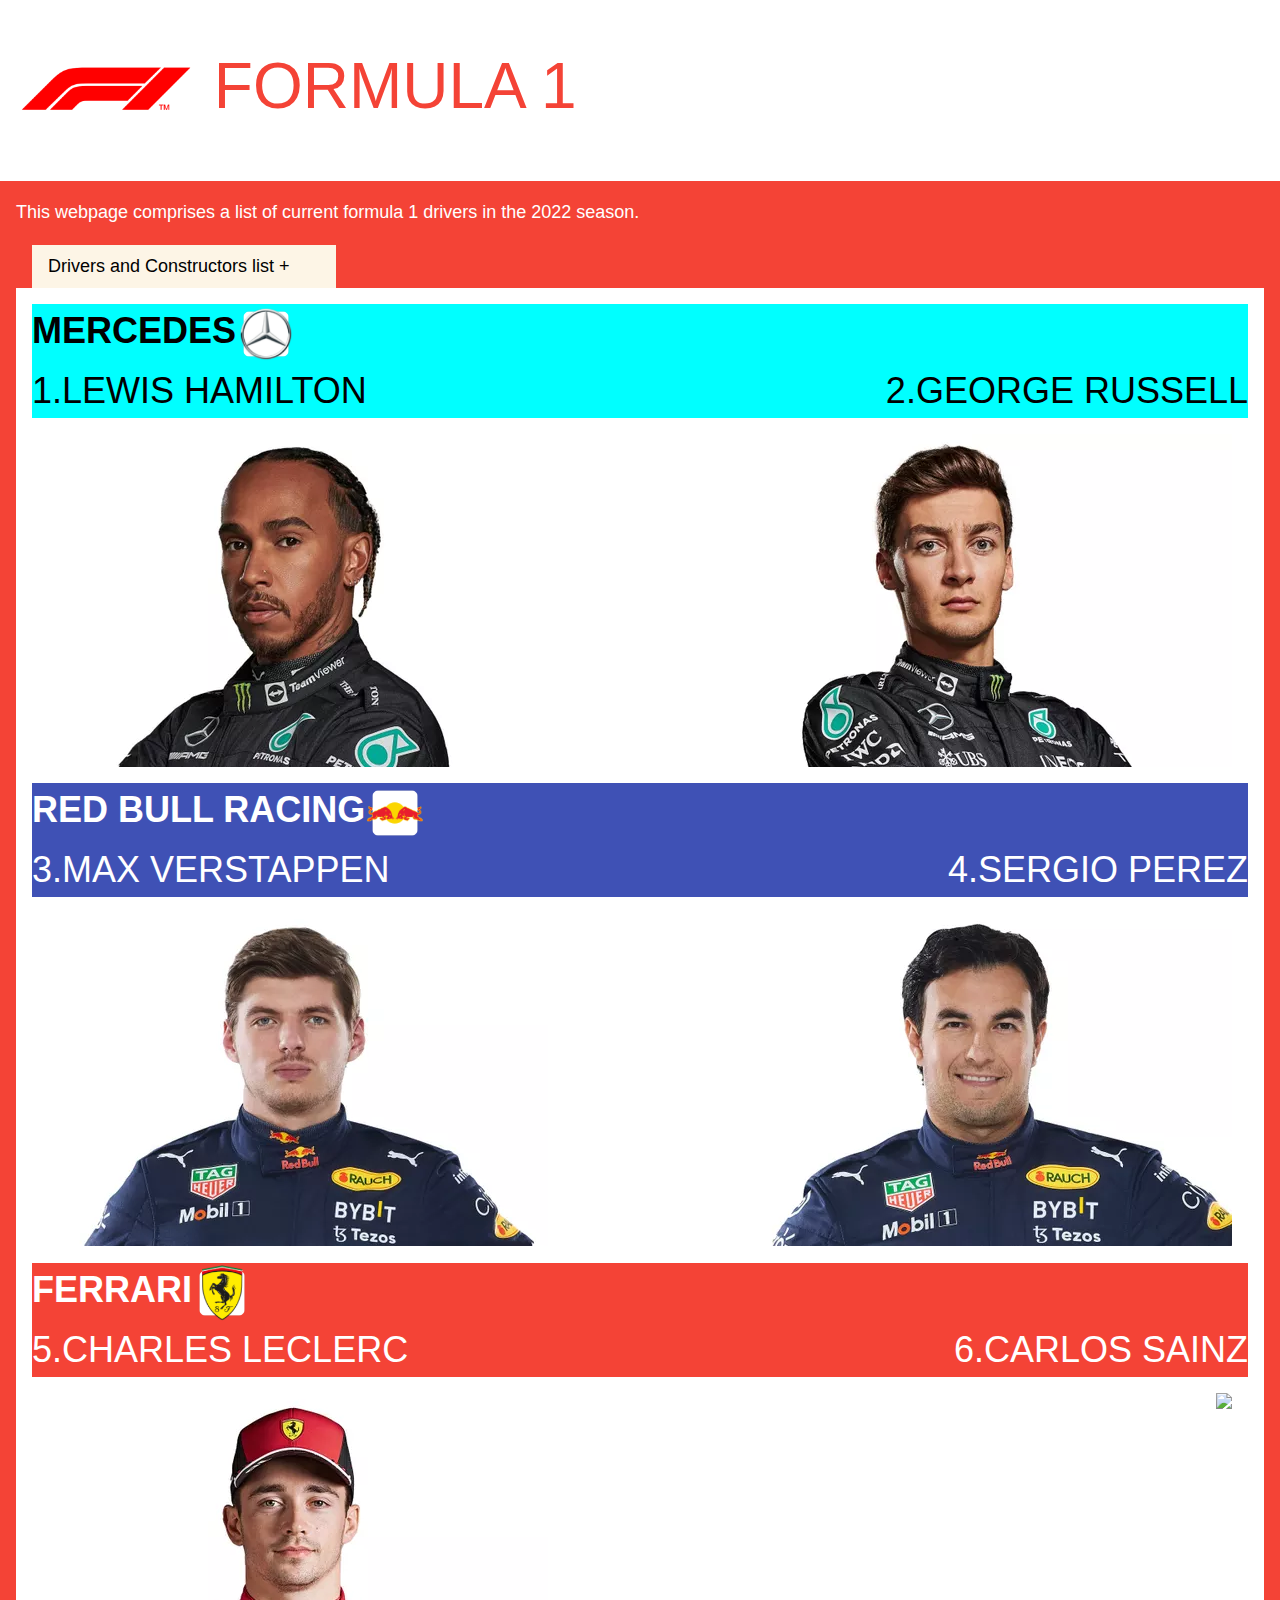
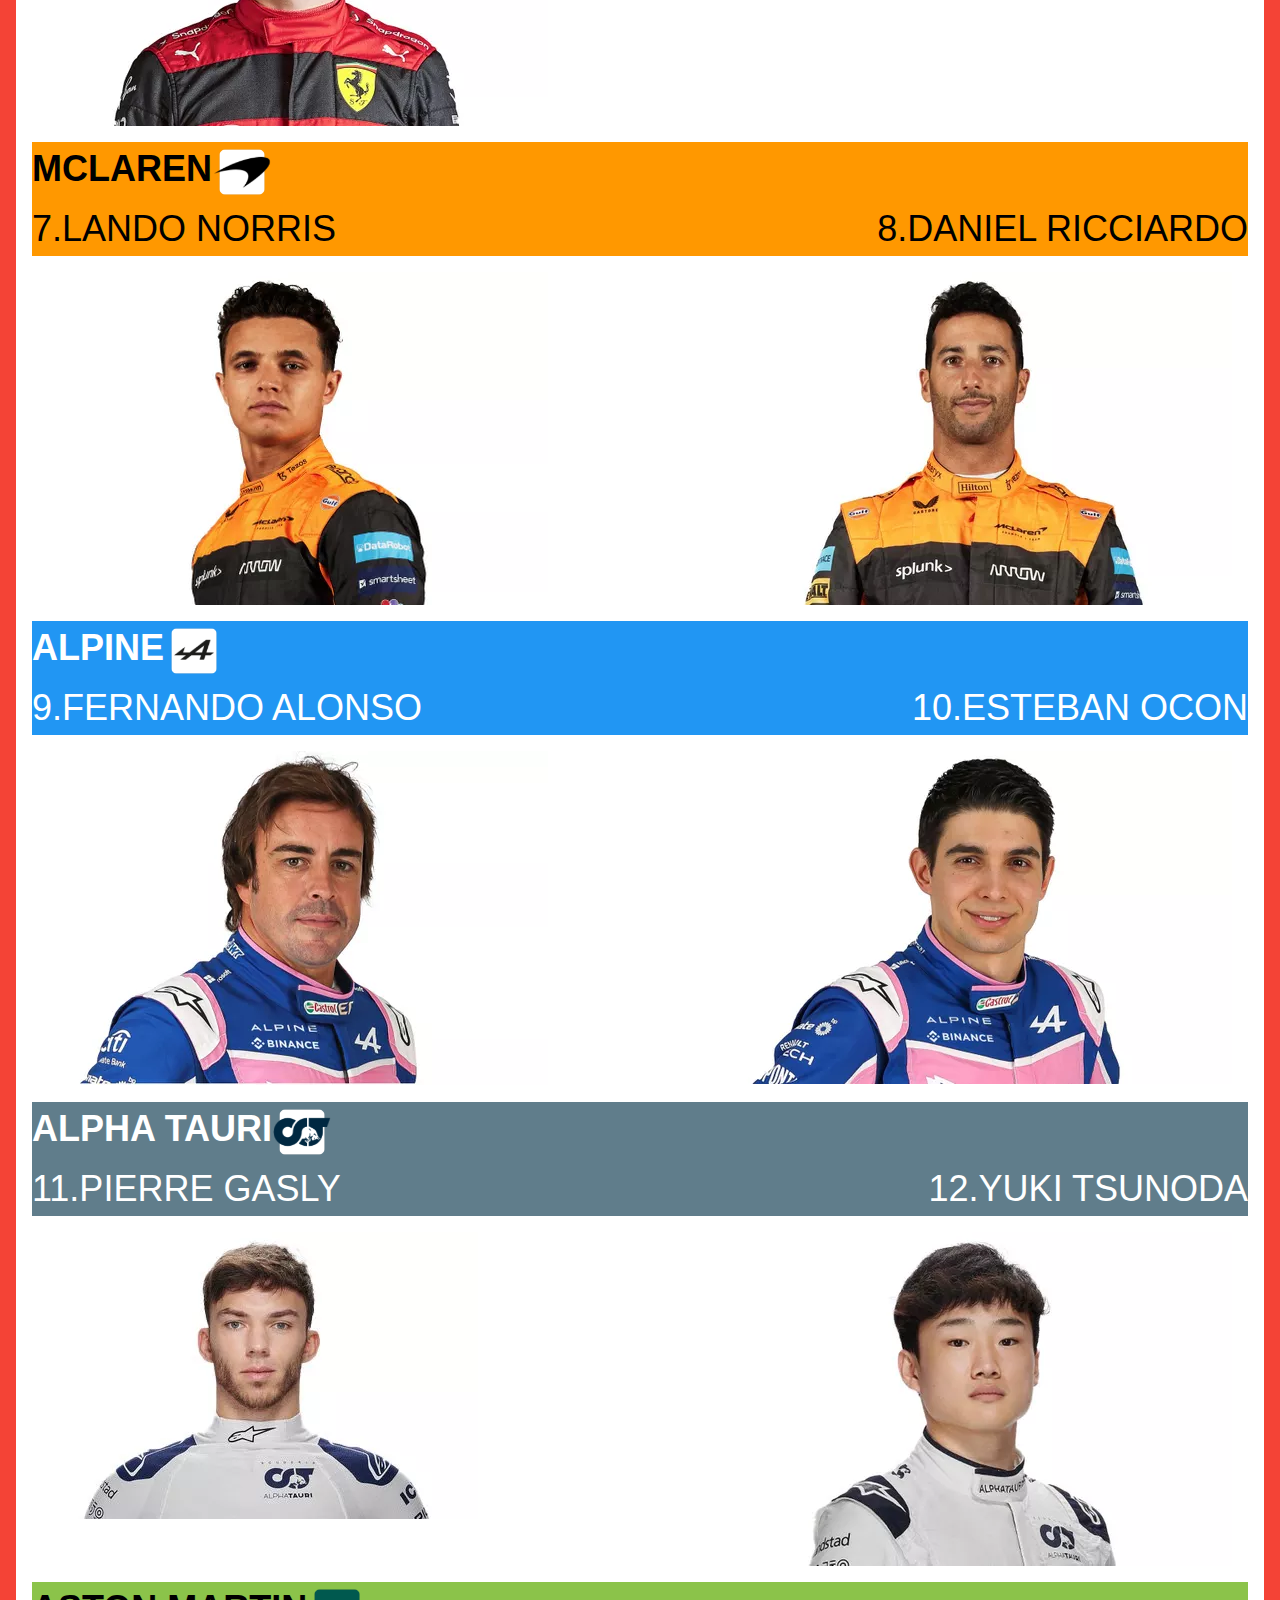
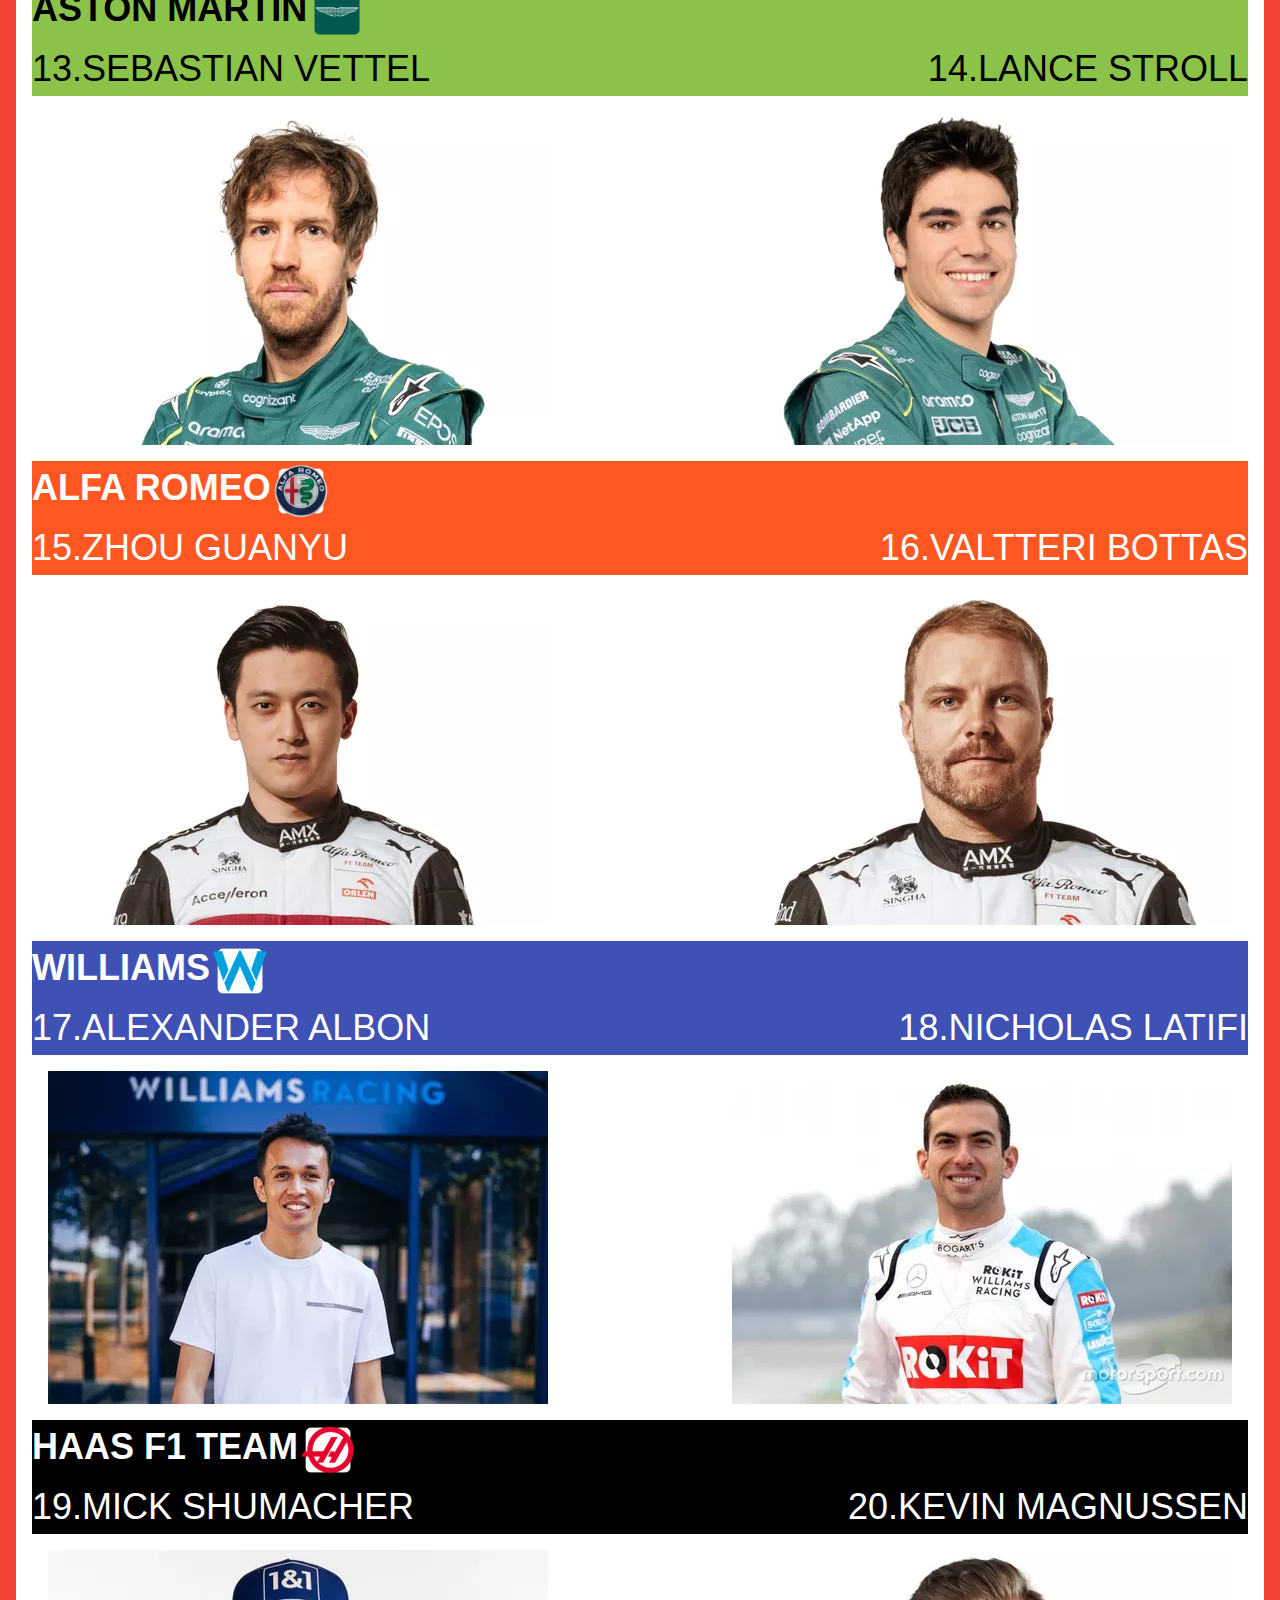
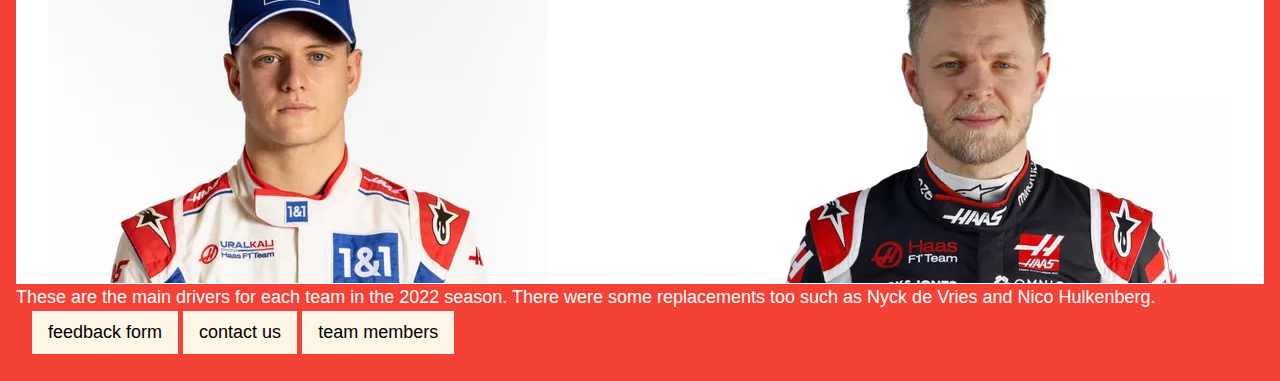
==== public/Drivers and constructors list.html @ 9699eceb "Final commit with all the necessary updations" ====
<html>
<title>Drivers and Constructors list</title>
<meta name="viewport" content="width=device-width, initial-scale=1">
<link rel="stylesheet" href="w3.css">
<body>
<div class="w3-animate-left">
<div class="w3-container w3-jumbo w3-text-red w3-sans-serif">
<img src="photos\images.png" class="w3-image" width="180" height="150">
FORMULA 1
</div>
</div>
<div class="w3-container w3-red w3-large">
<p>This webpage comprises a list of current formula 1 drivers in the 2022 season.</p>
<div class="w3-container w3-red w3-large">
<div class="w3-dropdown-hover w3-sand" style="width:25%">
<button class="w3-button">Drivers and Constructors list +</button>
 <div class="w3-dropdown-content w3-bar-block w3-border">
 <a href="index.html" class="w3-bar-item w3-button w3-block  w3-sand">Home ></a>
 <a href="Beginners's guide to f1 cars.html" class="w3-bar-item w3-button w3-block  w3-sand">Beginner's guide to F1 cars ></a>
 <a href="Formula 1 drivers standings.html" class="w3-bar-item w3-button w3-block  w3-sand">Formula 1 driver standings ></a>
 <a href="Formula 1 constructors standings.html" class="w3-bar-item w3-button w3-block  w3-sand">Formula 1 constructors standings ></a>
 </div>
</div>
</div>
<div class="w3-container w3-white">
<div class="w3-container w3-xxlarge w3-panel w3-aqua" style="padding:0">
<div class="w3-left"><STRONG>MERCEDES</STRONG></div><img src="photos\image.png" style="max-width:60px"><br>
<div class="w3-left">1.LEWIS HAMILTON</div>
<div class="w3-right">2.GEORGE RUSSELL</div>
</div>
<div class="w3-container">
<div class="w3-left">
<img src="VAC\lewis-hamilton-mercedes-1.webp">
</div>
<div class="w3-right">
<img src="VAC\george-russell-mercedes-1.webp">
</div>
</div>
<div class="w3-container w3-xxlarge w3-panel w3-indigo" style="padding:0">
<div class="w3-left"><STRONG>RED BULL RACING</STRONG></div><img src="photos\image (1).png" style="max-width:60px"><br>
<div class="w3-left">3.MAX VERSTAPPEN</div>
<div class="w3-right">4.SERGIO PEREZ</div>
</div>
<div class="w3-container">
<div class="w3-left">
<img src="VAC\max-verstappen-red-bull-racing-1.webp">
</div>
<div class="w3-right">
<img src="VAC\sergio-perez-red-bull-racing-1.webp">
</div>
</div>
<div class="w3-container w3-xxlarge w3-panel w3-red" style="padding:0">
<div class="w3-left"><STRONG>FERRARI</STRONG></div><img src="photos\image (2).png" style="max-width:60px"><br>
<div class="w3-left">5.CHARLES LECLERC</div>
<div class="w3-right">6.CARLOS SAINZ</div>
</div>
<div class="w3-container">
<div class="w3-left">
<img src="VAC\charles-leclerc-ferrari-1.webp">
</div>
<div class="w3-right">
<img src="carlos-sainz-jr-ferrari-1.webp">
</div>
</div>
<div class="w3-container w3-xxlarge w3-panel w3-orange" style="padding:0">
<div class="w3-left"><STRONG>MCLAREN</STRONG></div><img src="photos\image (3).png" style="max-width:60px"><br>
<div class="w3-left">7.LANDO NORRIS</div>
<div class="w3-right">8.DANIEL RICCIARDO</div>
</div>
<div class="w3-container">
<div class="w3-left">
<img src="VAC\lando-norris-mclaren-1.webp">
</div>
<div class="w3-right">
<img src="VAC\daniel-ricciardo-mclaren-1.webp">
</div>
</div>
<div class="w3-container w3-xxlarge w3-panel w3-blue" style="padding:0">
<div class="w3-left"><STRONG>ALPINE</STRONG></div><img src="photos\image (4).png" style="max-width:60px"><br>
<div class="w3-left">9.FERNANDO ALONSO</div>
<div class="w3-right">10.ESTEBAN OCON</div>
</div>
<div class="w3-container">
<div class="w3-left">
<img src="VAC\fernando-alonso-alpine-1.webp">
</div>
<div class="w3-right">
<img src="VAC\esteban-ocon-alpine-1.webp">
</div>
</div>
<div class="w3-container w3-xxlarge w3-panel w3-blue-grey" style="padding:0">
<div class="w3-left"><STRONG>ALPHA TAURI</STRONG></div><img src="photos\image (5).png" style="max-width:60px"><br>
<div class="w3-left">11.PIERRE GASLY</div>
<div class="w3-right">12.YUKI TSUNODA</div>
</div>
<div class="w3-container">
<div class="w3-left">
<img src="VAC\pierre-gasly-alphatauri-1.webp">
</div>
<div class="w3-right">
<img src="VAC\yuki-tsunoda-alphatauri-1.webp">
</div>
</div>
<div class="w3-container w3-xxlarge w3-panel w3-light-green" style="padding:0">
<div class="w3-left"><STRONG>ASTON MARTIN</STRONG></div><img src="photos\image (6).png" style="max-width:60px"><br>
<div class="w3-left">13.SEBASTIAN VETTEL</div>
<div class="w3-right">14.LANCE STROLL</div>
</div>
<div class="w3-container">
<div class="w3-left">
<img src="VAC\sebastian-vettel-aston-martin-1.webp">
</div>
<div class="w3-right">
<img src="VAC\lance-stroll-aston-martin-1.webp">
</div>
</div>
<div class="w3-container w3-xxlarge w3-panel w3-deep-orange" style="padding:0">
<div class="w3-left"><STRONG>ALFA ROMEO</STRONG></div><img src="photos\image (7).png" style="max-width:60px"><br>
<div class="w3-left">15.ZHOU GUANYU</div>
<div class="w3-right">16.VALTTERI BOTTAS</div>
</div>
<div class="w3-container">
<div class="w3-left">
<img src="VAC\guanyu-zhou-alfa-romeo-1.webp">
</div>
<div class="w3-right">
<img src="VAC\valtteri-bottas-alfa-romeo-1.webp">
</div>
</div>
<div class="w3-container w3-xxlarge w3-panel w3-indigo" style="padding:0">
<div class="w3-left"><STRONG>WILLIAMS</STRONG></div><img src="photos\image (8).png" style="max-width:60px"><br>
<div class="w3-left">17.ALEXANDER ALBON</div>
<div class="w3-right">18.NICHOLAS LATIFI</div>
</div>
<div class="w3-container">
<div class="w3-left">
<img src="VAC\alex-albon-williams-1.webp">
</div>
<div class="w3-right">
<img src="VAC\nicholas-latifi-williams-racin-1.webp">
</div>
</div>
<div class="w3-container w3-xxlarge w3-panel w3-black" style="padding:0">
<div class="w3-left"><STRONG>HAAS F1 TEAM</STRONG></div><img src="photos\image (9).png" style="max-width:60px"><br>
<div class="w3-left">19.MICK SHUMACHER</div>
<div class="w3-right">20.KEVIN MAGNUSSEN</div>
</div>
<div class="w3-container">
<div class="w3-left">
<img src="VAC\mick-schumacher-haas-f1-team-1.webp">
</div>
<div class="w3-right">
<img src="VAC\kevin-magnussen-haas-f1-team-1.webp">
</div>
</div>
</div>
These are the main drivers for each team in the 2022 season.
There were some replacements too such as Nyck de Vries and Nico Hulkenberg.
<div class="w3-container w3-red w3-large">
<a href="Feedback form.html" class="w3-button w3-sand">feedback form</a>
<a href="Contact us.html" class="w3-button w3-sand">contact us</a>
<a href="team members.html" class="w3-button w3-sand">team members</a>
</div>
<br>
</div>
</body>
</html>
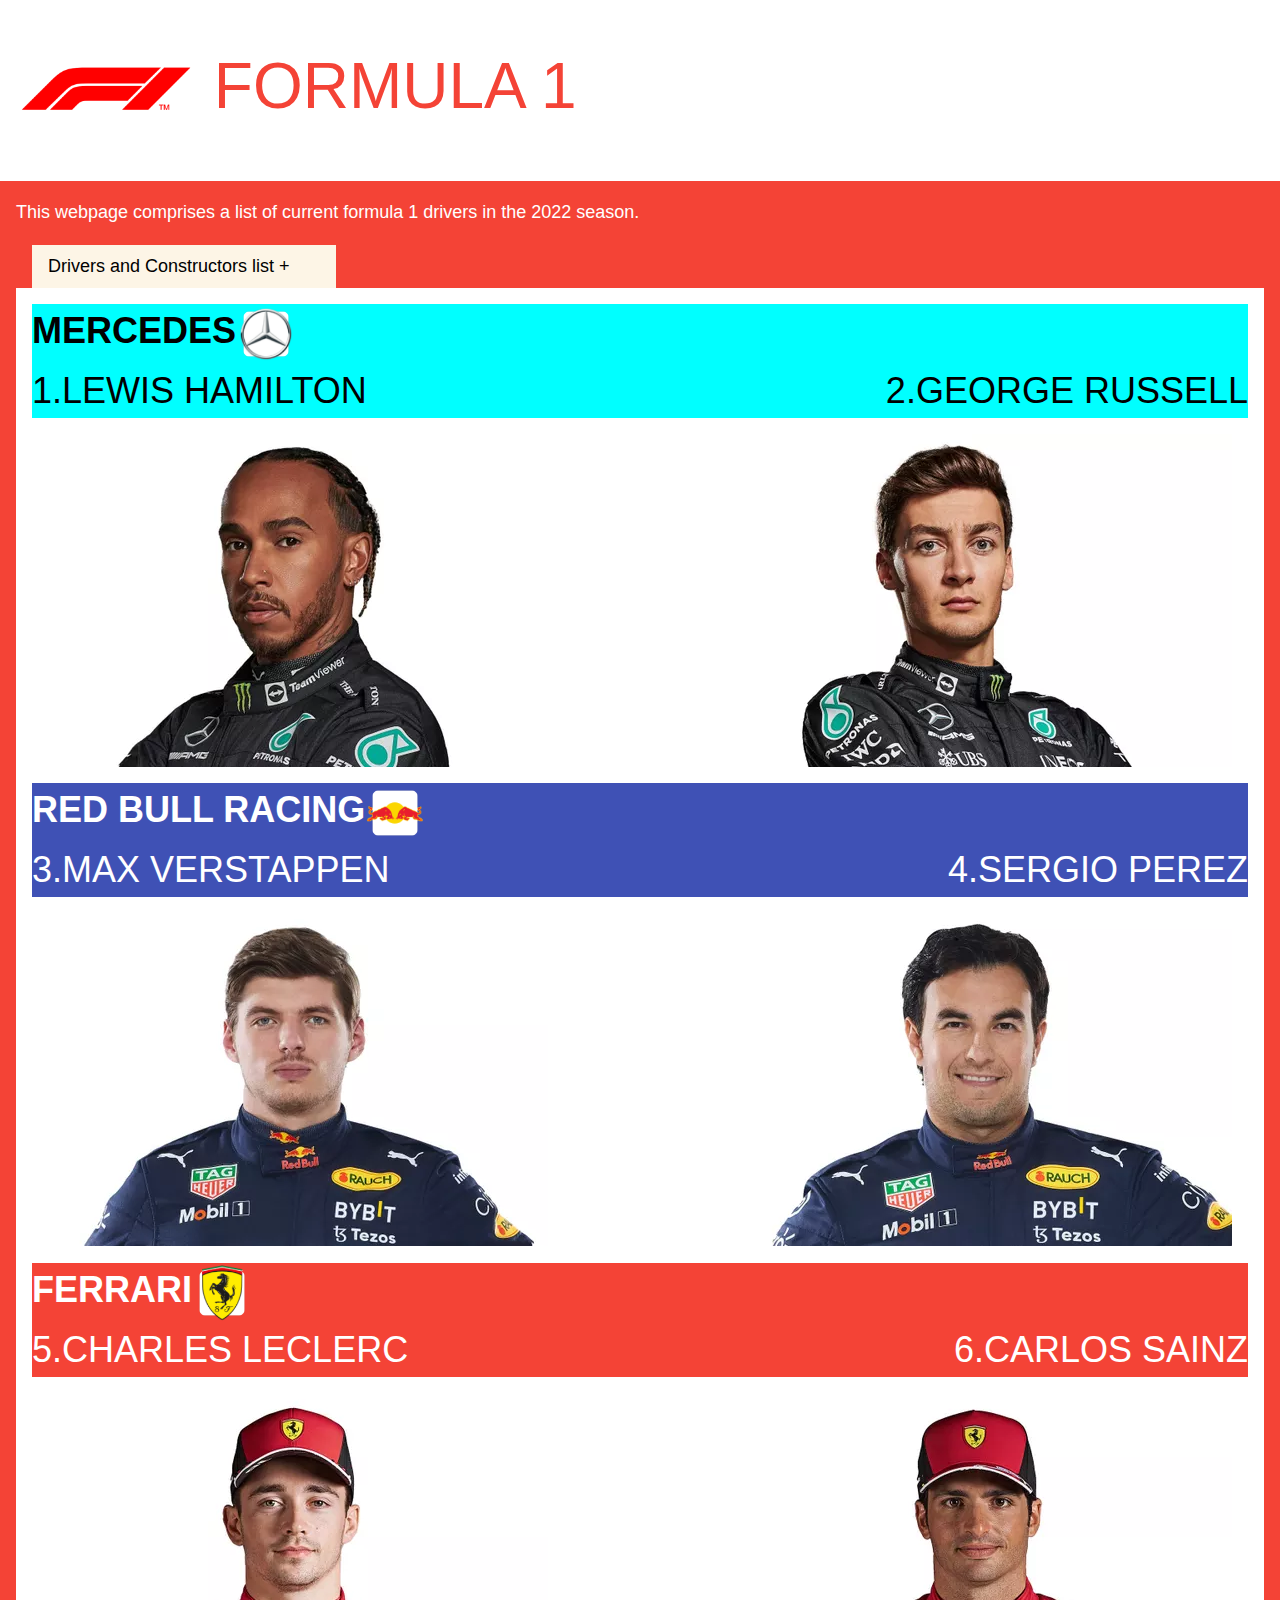
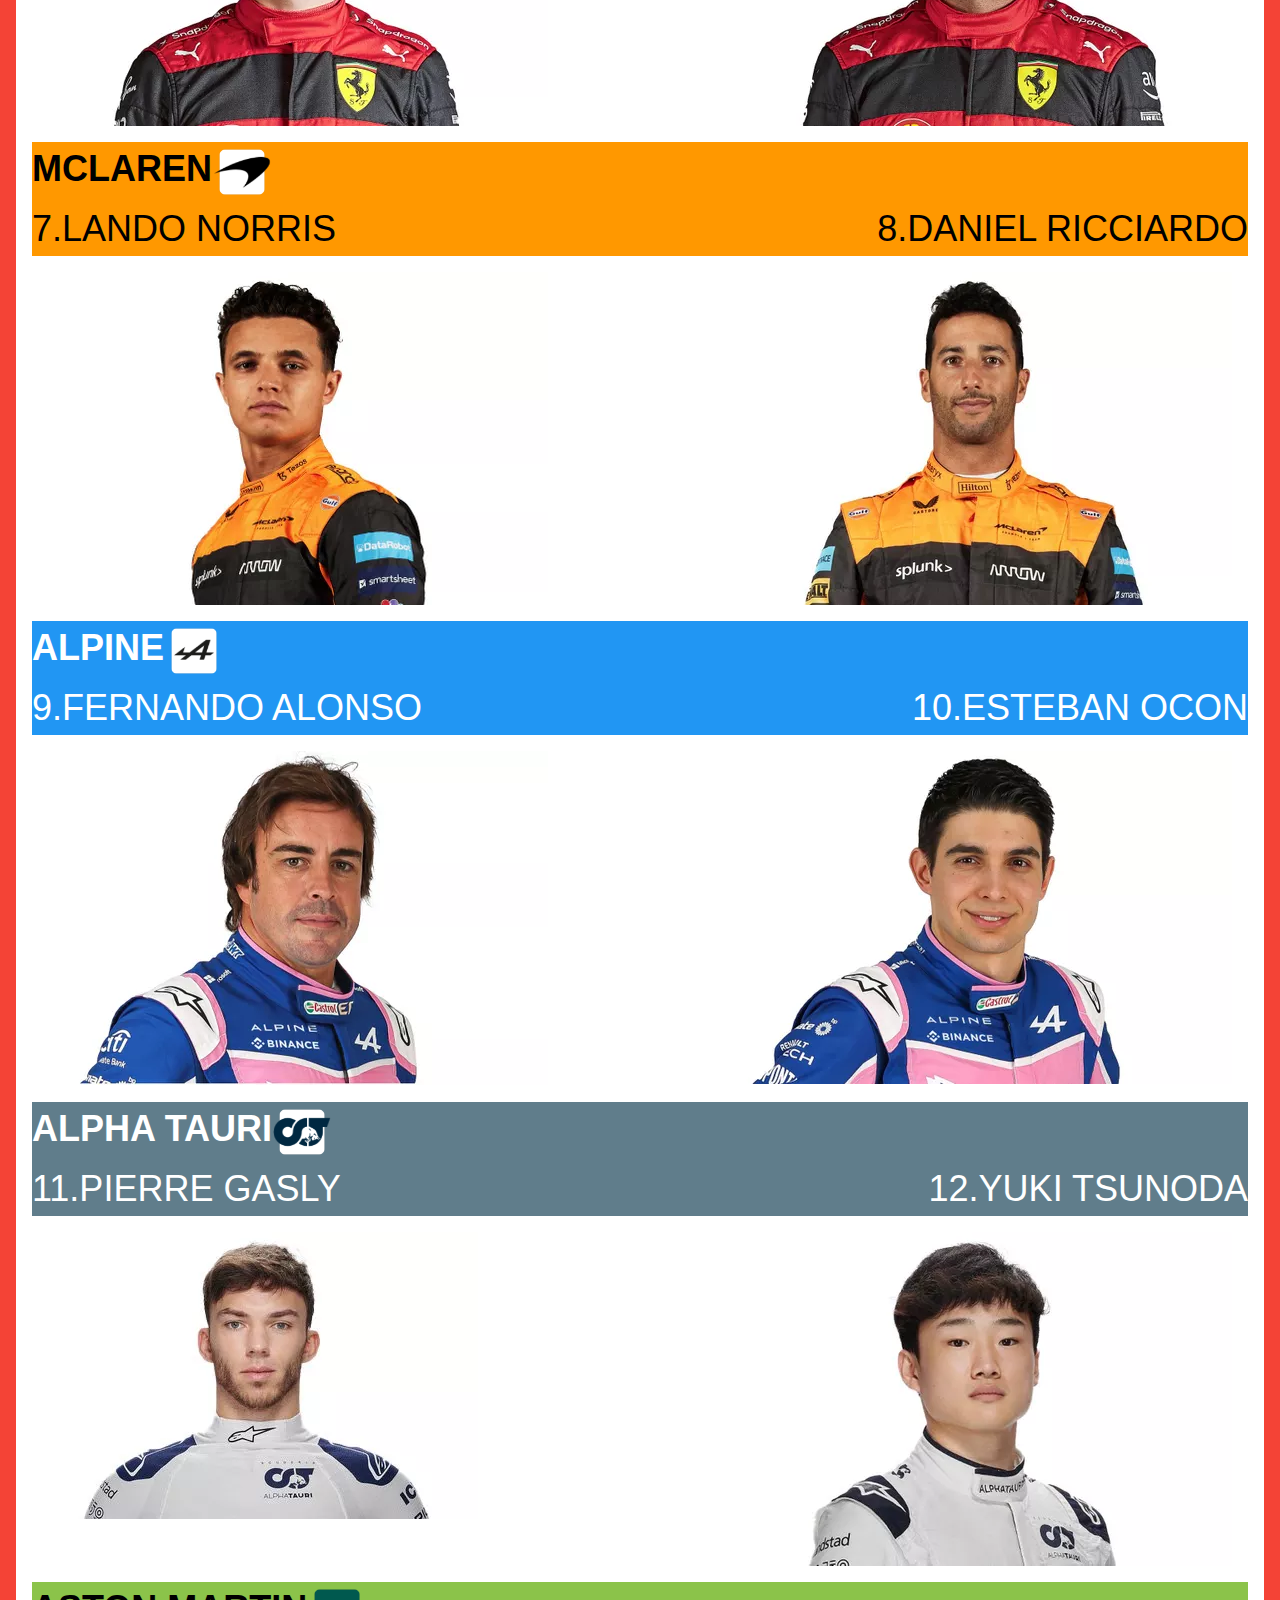
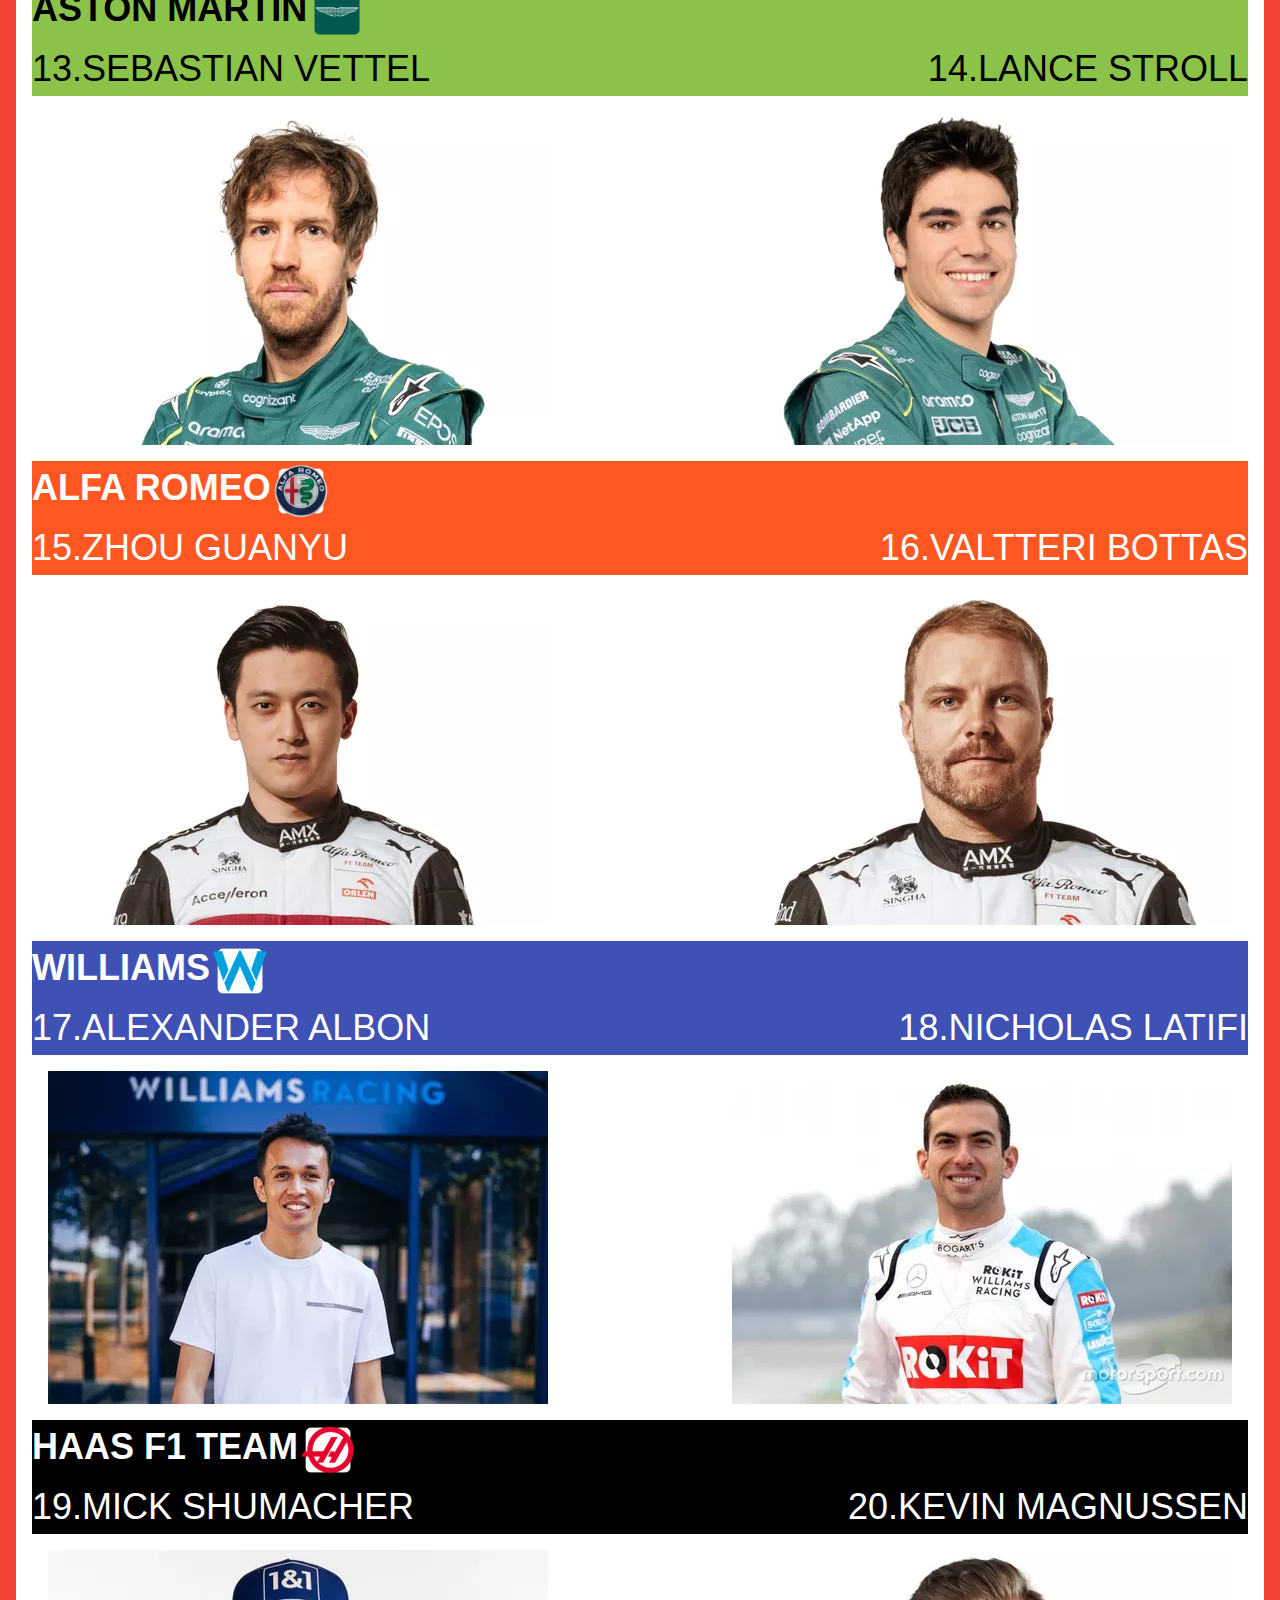
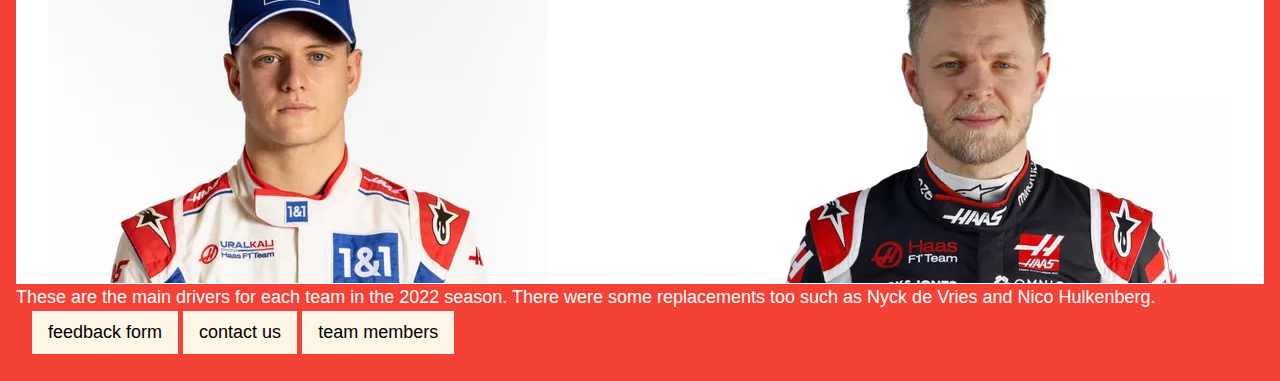
==== commit fcb31656: "Broken link for carlos'a photo fixed" ====
--- a/public/Drivers and constructors list.html
+++ b/public/Drivers and constructors list.html
@@ -59,7 +59,7 @@
 <img src="VAC\charles-leclerc-ferrari-1.webp">
 </div>
 <div class="w3-right">
-<img src="carlos-sainz-jr-ferrari-1.webp">
+<img src="VAC\carlos-sainz-jr-ferrari-1.webp">
 </div>
 </div>
 <div class="w3-container w3-xxlarge w3-panel w3-orange" style="padding:0">
